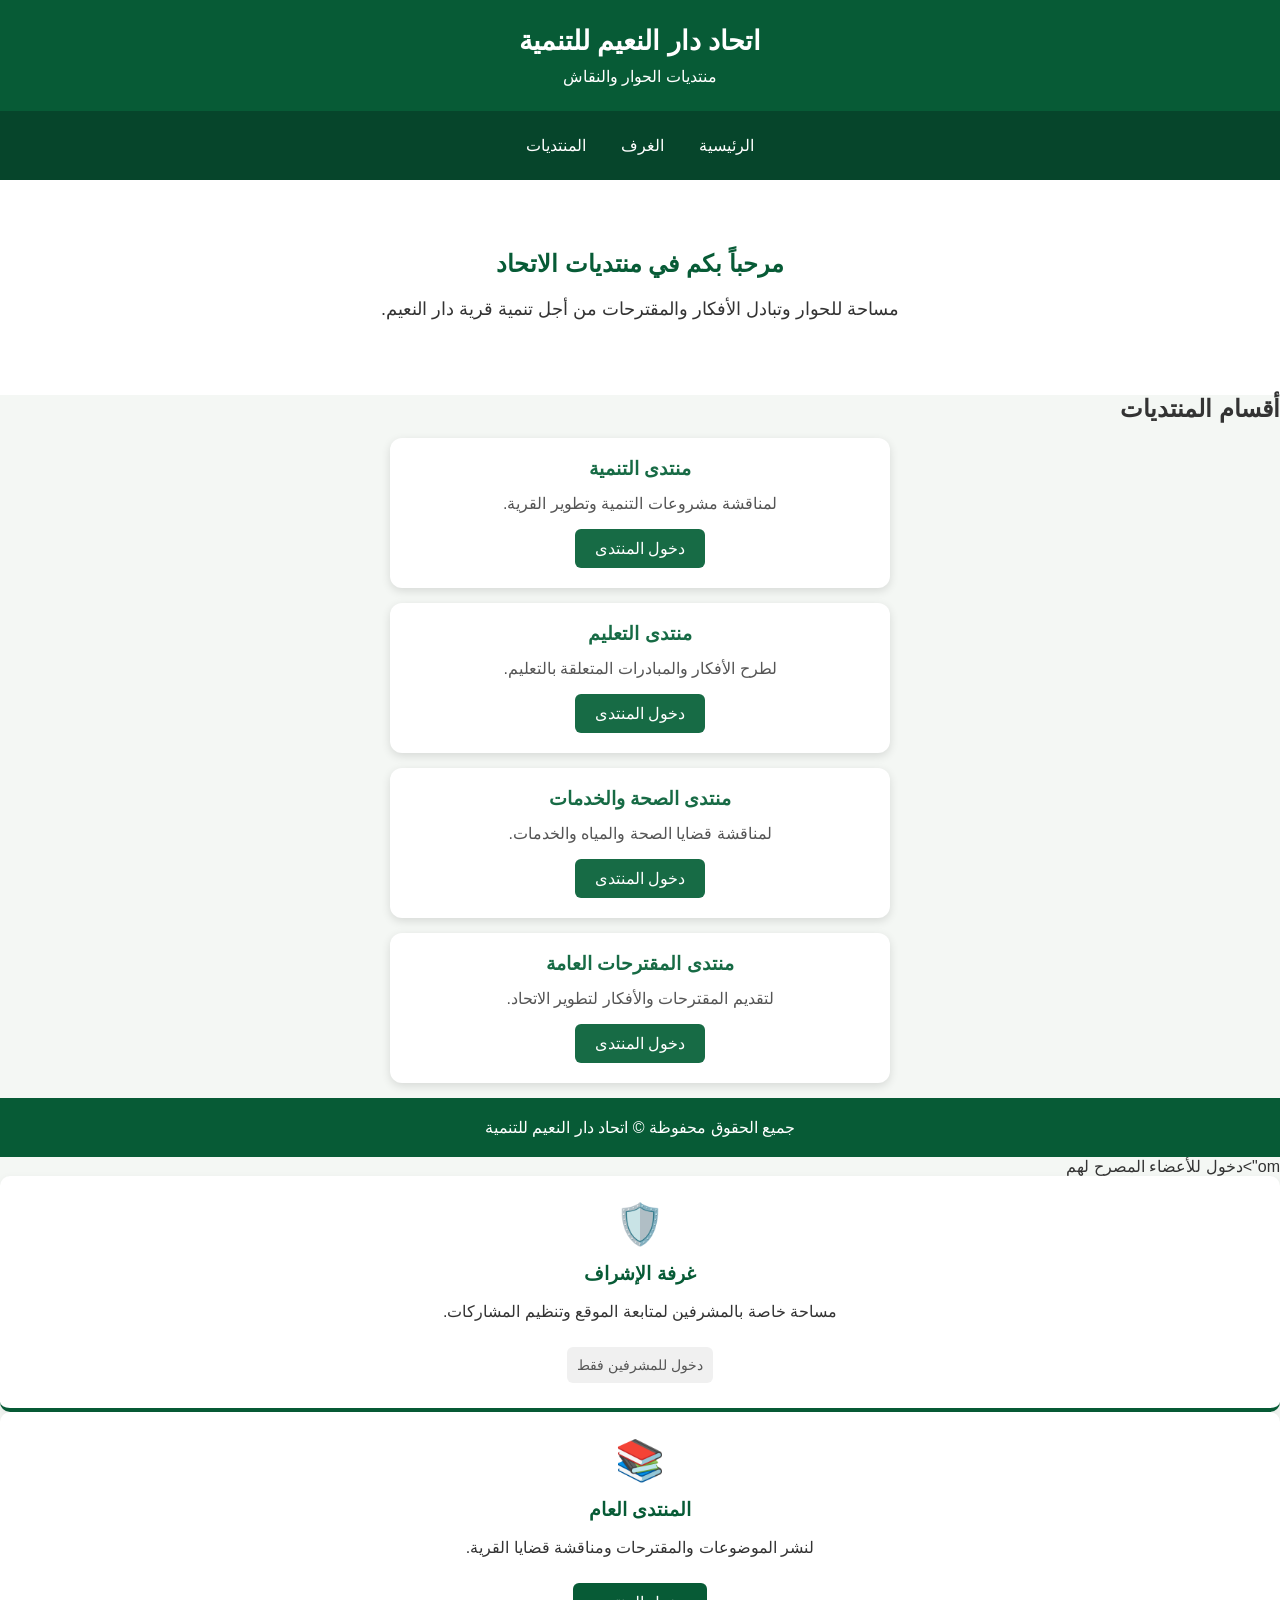
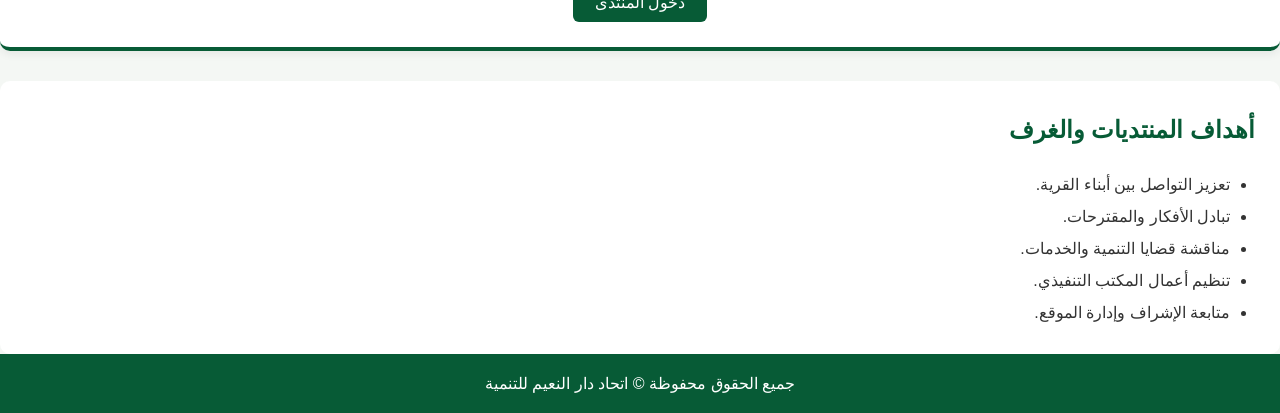
==== forums.html @ 41358372 "Add files via upload" ====
<!DOCTYPE html>
<html lang="ar" dir="rtl">
<head>
    <meta charset="UTF-8">
    <meta name="viewport" content="width=device-width, initial-scale=1.0">
    <link rel="stylesheet" href="style.css">
    <title>المنتديات - اتحاد دار النعيم للتنمية</title>
</head>

<body>

    <header>
        <h1>اتحاد دار النعيم للتنمية</h1>
        <p>منتديات الحوار والنقاش</p>
    </header>

    <nav>
        <a href="index.html">الرئيسية</a>
        <a href="rooms.html">الغرف</a>
        <a href="forums.html">المنتديات</a>
    </nav>

    <section class="hero">
        <h2>مرحباً بكم في منتديات الاتحاد</h2>
        <p>
            مساحة للحوار وتبادل الأفكار والمقترحات
            من أجل تنمية قرية دار النعيم.
        </p>
    </section>

    <section>
        <h2>أقسام المنتديات</h2>

        <div class="room-card">
            <h3>منتدى التنمية</h3>
            <p>لمناقشة مشروعات التنمية وتطوير القرية.</p>
            <a href="#">دخول المنتدى</a>
        </div>

        <div class="room-card">
            <h3>منتدى التعليم</h3>
            <p>لطرح الأفكار والمبادرات المتعلقة بالتعليم.</p>
            <a href="#">دخول المنتدى</a>
        </div>

        <div class="room-card">
            <h3>منتدى الصحة والخدمات</h3>
            <p>لمناقشة قضايا الصحة والمياه والخدمات.</p>
            <a href="#">دخول المنتدى</a>
        </div>

        <div class="room-card">
            <h3>منتدى المقترحات العامة</h3>
            <p>لتقديم المقترحات والأفكار لتطوير الاتحاد.</p>
            <a href="#">دخول المنتدى</a>
        </div>

    </section>

    <footer>
        <p>جميع الحقوق محفوظة © اتحاد دار النعيم للتنمية</p>
    </footer>

</body>
</html>
om">دخول للأعضاء المصرح لهم</span>
            </div>

            <div class="forum-card">
                <div class="forum-icon">🛡️</div>
                <h3>غرفة الإشراف</h3>
                <p>
                    مساحة خاصة بالمشرفين لمتابعة
                    الموقع وتنظيم المشاركات.
                </p>
                <span class="private-room">دخول للمشرفين فقط</span>
            </div>

            <div class="forum-card">
                <div class="forum-icon">📚</div>
                <h3>المنتدى العام</h3>
                <p>
                    لنشر الموضوعات والمقترحات
                    ومناقشة قضايا القرية.
                </p>
                <a href="#" class="forum-link">دخول المنتدى</a>
            </div>

        </section>

        <section class="forums-info">
            <h2>أهداف المنتديات والغرف</h2>
            <ul>
                <li>تعزيز التواصل بين أبناء القرية.</li>
                <li>تبادل الأفكار والمقترحات.</li>
                <li>مناقشة قضايا التنمية والخدمات.</li>
                <li>تنظيم أعمال المكتب التنفيذي.</li>
                <li>متابعة الإشراف وإدارة الموقع.</li>
            </ul>
        </section>

    </main>

    <footer>
        <p>جميع الحقوق محفوظة © اتحاد دار النعيم للتنمية</p>
    </footer>

</body>
</html>
---- style.css ----
/* إعدادات الصفحة العامة */
* {
    margin: 0;
    padding: 0;
    box-sizing: border-box;
}

body {
    font-family: Arial, sans-serif;
    direction: rtl;
    background-color: #f4f7f4;
    color: #333;
}

/* رأس الموقع */
header {
    background-color: #075b36;
    color: white;
    text-align: center;
    padding: 25px;
}

header h1 {
    font-size: 27px;
    margin-bottom: 10px;
}

header p {
    font-size: 16px;
}

/* القائمة الرئيسية */
nav {
    background-color: #06452b;
    padding: 15px;
    display: flex;
    justify-content: center;
    align-items: center;
    flex-wrap: wrap;
    gap: 15px;
}

nav a {
    color: white;
    text-decoration: none;
    font-size: 16px;
    padding: 10px;
    display: block;
}

/* القوائم المنسدلة */
.dropdown {
    position: relative;
    color: white;
}

.dropdown summary {
    list-style: none;
    cursor: pointer;
    padding: 10px;
    font-size: 16px;
}

.dropdown summary::-webkit-details-marker {
    display: none;
}

.dropdown summary::after {
    content: " ▼";
    font-size: 11px;
}

.dropdown[open] summary {
    background-color: #087747;
    border-radius: 5px;
}

/* محتويات القائمة */
.dropdown-menu {
    position: absolute;
    top: 100%;
    right: 0;
    min-width: 190px;
    background-color: white;
    box-shadow: 0 4px 12px #0003;
    border-radius: 5px;
    z-index: 100;
    overflow: hidden;
}

.dropdown-menu a {
    color: #075b36;
    padding: 12px 15px;
    border-bottom: 1px solid #eee;
    font-size: 15px;
}

.dropdown-menu a:hover {
    background-color: #e5f3eb;
}

/* تأثير الروابط */
nav > a:hover {
    background-color: #087747;
    border-radius: 5px;
}

/* القسم الرئيسي */
.hero {
    text-align: center;
    padding: 70px 20px;
    background-color: white;
}

.hero h2 {
    color: #075b36;
    margin-bottom: 15px;
}

.hero p {
    font-size: 18px;
    line-height: 1.8;
}

/* تذييل الموقع */
footer {
    background-color: #075b36;
    color: white;
    text-align: center;
    padding: 20px;
}

/* الهواتف */
@media (max-width: 600px) {

    nav {
        gap: 5px;
        padding: 10px;
    }

    nav a,
    .dropdown summary {
        font-size: 14px;
        padding: 10px 7px;
    }

    .dropdown-menu {
        min-width: 170px;
    }

    header h1 {
        font-size: 22px;
    }

    .hero {
        padding: 45px 15px;
    }
}


/* صفحة عن الاتحاد */

.about {
    background-color: white;
    max-width: 1000px;
    margin: 30px auto;
    padding: 30px;
    border-radius: 10px;
    line-height: 2;
}

.about h2 {
    color: #075b36;
    margin: 20px 0 10px;
    border-bottom: 2px solid #e1eee6;
    padding-bottom: 8px;
}

.about p {
    font-size: 17px;
    margin-bottom: 15px;
}

.about ul {
    padding-right: 25px;
}

.about li {
    margin-bottom: 8px;
}

@media (max-width: 600px) {
    .about {
        margin: 15px;
        padding: 20px;
    }
}


/* صفحة الإدارة */

.management {
    max-width: 1100px;
    margin: 30px auto;
    padding: 20px;
}

.management-intro {
    background: white;
    padding: 30px;
    text-align: center;
    border-radius: 10px;
    line-height: 2;
    border-top: 5px solid #075b36;
}

.management-intro h2 {
    color: #075b36;
    margin-bottom: 12px;
}

.section-title {
    text-align: center;
    color: #075b36;
    margin: 35px 0 25px;
}

.members {
    display: grid;
    grid-template-columns: repeat(3, 1fr);
    gap: 20px;
}

.member-card {
    background: white;
    padding: 20px;
    text-align: center;
    border-radius: 10px;
    box-shadow: 0 3px 10px #0001;
    border-bottom: 4px solid #075b36;
}

.member-photo {
    width: 125px;
    height: 125px;
    border-radius: 50%;
    background: #e5f0e9;
    border: 3px solid #075b36;
    margin: 0 auto 15px;
    display: flex;
    align-items: center;
    justify-content: center;
    color: #075b36;
    font-size: 14px;
}

.member-card h3 {
    color: #075b36;
    margin-bottom: 10px;
}

.member-card p {
    color: #555;
    font-size: 16px;
}

.duties {
    background: white;
    margin-top: 40px;
    padding: 25px;
    border-radius: 10px;
    line-height: 2;
}

.duties h2 {
    color: #075b36;
    margin-bottom: 20px;
}

.duty-item {
    border-bottom: 1px solid #ddd;
    padding: 15px 0;
}

.duty-item h3 {
    color: #075b36;
}

.note {
    background: #edf5ef;
    padding: 12px;
    margin-top: 20px;
    border-radius: 5px;
}

@media (max-width: 700px) {
    .members {
        grid-template-columns: repeat(2, 1fr);
    }
}

@media (max-width: 450px) {
    .members {
        grid-template-columns: 1fr;
    }
}


/* صفحة الهيكل التنظيمي */

.structure {
    max-width: 1000px;
    margin: 30px auto;
    padding: 20px;
}

.structure-intro,
.structure-info {
    background: white;
    padding: 25px;
    border-radius: 10px;
    line-height: 2;
}

.structure-intro {
    text-align: center;
    border-top: 5px solid #075b36;
}

.structure h2 {
    color: #075b36;
    margin-bottom: 15px;
}

.organization {
    text-align: center;
    margin: 35px 0;
}

.org-box {
    background: #e5f1e9;
    border: 2px solid #075b36;
    border-radius: 10px;
    padding: 18px;
    max-width: 450px;
    margin: auto;
}

.org-box.top {
    background: #075b36;
    color: white;
}

.org-box h3 {
    margin-bottom: 8px;
}

.org-line {
    width: 3px;
    height: 30px;
    background: #075b36;
    margin: auto;
}

.org-groups {
    display: grid;
    grid-template-columns: 1fr 1fr;
    gap: 20px;
    max-width: 700px;
    margin: auto;
}

.org-box.small {
    width: 100%;
    font-size: 14px;
}

.structure-info {
    margin-top: 30px;
}

.structure-info li {
    margin-bottom: 10px;
}

@media (max-width: 500px) {
    .org-groups {
        grid-template-columns: 1fr;
    }
}


/* صفحة المشروعات والإنجازات */

.projects {
    max-width: 1100px;
    margin: 30px auto;
    padding: 20px;
}

.projects-intro {
    background: white;
    text-align: center;
    padding: 35px 20px;
    border-radius: 10px;
    border-top: 5px solid #075b36;
    line-height: 2;
}

.projects-intro h2 {
    color: #075b36;
    margin-bottom: 12px;
}

.projects-title {
    text-align: center;
    color: #075b36;
    margin: 35px 0 25px;
}

.project-grid {
    display: grid;
    grid-template-columns: repeat(3, 1fr);
    gap: 20px;
}

.project-card {
    background: white;
    padding: 25px;
    border-radius: 10px;
    text-align: center;
    box-shadow: 0 3px 10px #0001;
    border-bottom: 4px solid #075b36;
}

.project-icon {
    font-size: 40px;
    margin-bottom: 15px;
}

.project-card h3 {
    color: #075b36;
    margin-bottom: 12px;
}

.project-card p {
    line-height: 1.9;
    margin-bottom: 15px;
}

.project-card span {
    color: #075b36;
    font-size: 14px;
    font-weight: bold;
}

.future-projects,
.documentation {
    background: white;
    padding: 25px;
    margin-top: 30px;
    border-radius: 10px;
    line-height: 2;
}

.future-projects h2,
.documentation h2 {
    color: #075b36;
    margin-bottom: 15px;
}

.future-projects ul {
    padding-right: 25px;
}

.future-projects li {
    margin-bottom: 10px;
}

.documentation {
    border-right: 5px solid #075b36;
}

@media (max-width: 750px) {
    .project-grid {
        grid-template-columns: repeat(2, 1fr);
    }
}

@media (max-width: 450px) {
    .project-grid {
        grid-template-columns: 1fr;
    }
}


/* صفحة الأخبار والإعلانات */

.news {
    max-width: 1100px;
    margin: 30px auto;
    padding: 20px;
}

.news-intro {
    background: white;
    text-align: center;
    padding: 35px 20px;
    border-radius: 10px;
    border-top: 5px solid #075b36;
    line-height: 2;
}

.news-intro h2 {
    color: #075b36;
    margin-bottom: 12px;
}

.news-title {
    text-align: center;
    color: #075b36;
    margin: 35px 0 25px;
}

.news-grid {
    display: grid;
    grid-template-columns: repeat(3, 1fr);
    gap: 20px;
}

.news-card {
    background: white;
    padding: 25px;
    border-radius: 10px;
    box-shadow: 0 3px 10px #0001;
    border-bottom: 4px solid #075b36;
    line-height: 1.9;
}

.news-icon {
    font-size: 35px;
    margin-bottom: 12px;
}

.news-type {
    color: #087747;
    font-size: 14px;
    font-weight: bold;
}

.news-card h3 {
    color: #075b36;
    margin: 12px 0;
}

.news-card p {
    color: #555;
    margin-bottom: 15px;
}

.news-date {
    color: #777;
    font-size: 13px;
}

.news-notices {
    background: white;
    padding: 25px;
    margin-top: 30px;
    border-right: 5px solid #075b36;
    border-radius: 10px;
    line-height: 2;
}

.news-notices h2 {
    color: #075b36;
    margin-bottom: 12px;
}

@media (max-width: 750px) {
    .news-grid {
        grid-template-columns: repeat(2, 1fr);
    }
}

@media (max-width: 450px) {
    .news-grid {
        grid-template-columns: 1fr;
    }
}


/* صفحة اتصل بنا */

.contact {
    max-width: 1100px;
    margin: 30px auto;
    padding: 20px;
}

.contact-intro {
    background: white;
    text-align: center;
    padding: 35px 20px;
    border-radius: 10px;
    border-top: 5px solid #075b36;
    line-height: 2;
}

.contact-intro h2 {
    color: #075b36;
    margin-bottom: 12px;
}

.contact-info {
    display: grid;
    grid-template-columns: repeat(3, 1fr);
    gap: 20px;
    margin-top: 25px;
}

.contact-card {
    background: white;
    padding: 25px;
    text-align: center;
    border-radius: 10px;
    box-shadow: 0 3px 10px #0001;
    border-bottom: 4px solid #075b36;
}

.contact-card div {
    font-size: 35px;
    margin-bottom: 12px;
}

.contact-card h3 {
    color: #075b36;
    margin-bottom: 10px;
}

.contact-form {
    background: white;
    padding: 30px;
    margin-top: 30px;
    border-radius: 10px;
}

.contact-form h2 {
    color: #075b36;
    margin-bottom: 20px;
}

.contact-form label {
    display: block;
    margin: 15px 0 8px;
    color: #075b36;
    font-weight: bold;
}

.contact-form input,
.contact-form textarea {
    width: 100%;
    padding: 13px;
    border: 1px solid #ccc;
    border-radius: 6px;
    font-family: Arial, sans-serif;
    font-size: 16px;
}

.contact-form textarea {
    resize: vertical;
}

.contact-form button {
    background: #075b36;
    color: white;
    border: none;
    padding: 13px 30px;
    margin-top: 20px;
    border-radius: 6px;
    font-size: 16px;
    cursor: pointer;
}

.contact-form button:hover {
    background: #087747;
}

@media (max-width: 650px) {
    .contact-info {
        grid-template-columns: 1fr;
    }

    .contact-form {
        padding: 20px;
    }
}


/* صفحة المنتديات والغرف */

.forums {
    max-width: 1100px;
    margin: 30px auto;
    padding: 20px;
}

.forums-intro {
    background: white;
    text-align: center;
    padding: 35px 20px;
    border-radius: 10px;
    border-top: 5px solid #075b36;
    line-height: 2;
}

.forums-intro h2 {
    color: #075b36;
    margin-bottom: 12px;
}

.forums-title {
    text-align: center;
    color: #075b36;
    margin: 35px 0 25px;
}

.forums-grid {
    display: grid;
    grid-template-columns: repeat(2, 1fr);
    gap: 20px;
}

.forum-card {
    background: white;
    padding: 25px;
    text-align: center;
    border-radius: 10px;
    box-shadow: 0 3px 10px #0001;
    border-bottom: 4px solid #075b36;
}

.forum-icon {
    font-size: 40px;
    margin-bottom: 15px;
}

.forum-card h3 {
    color: #075b36;
    margin-bottom: 12px;
}

.forum-card p {
    line-height: 1.9;
    margin-bottom: 20px;
}

.forum-link {
    display: inline-block;
    background: #075b36;
    color: white;
    text-decoration: none;
    padding: 10px 22px;
    border-radius: 6px;
}

.forum-link:hover {
    background: #087747;
}

.private-room {
    display: inline-block;
    background: #f0f0f0;
    color: #555;
    padding: 10px;
    border-radius: 6px;
    font-size: 14px;
}

.forums-info {
    background: white;
    padding: 25px;
    margin-top: 30px;
    border-radius: 10px;
    line-height: 2;
}

.forums-info h2 {
    color: #075b36;
    margin-bottom: 15px;
}

.forums-info ul {
    padding-right: 25px;
}

@media (max-width: 600px) {
    .forums-grid {
        grid-template-columns: 1fr;
    }
}


/* الغرفة العامة */

.chat-room {
    max-width: 900px;
    margin: 30px auto;
    padding: 15px;
}

.chat-header {
    background: #075b36;
    color: white;
    text-align: center;
    padding: 25px;
    border-radius: 10px 10px 0 0;
    line-height: 2;
}

.chat-box {
    background: white;
    border: 1px solid #ddd;
    border-radius: 0 0 10px 10px;
    overflow: hidden;
}

.chat-messages {
    height: 400px;
    overflow-y: auto;
    padding: 20px;
    background: #f4f7f4;
}

.welcome-message {
    background: #e1f1e7;
    color: #075b36;
    padding: 15px;
    border-radius: 10px;
    line-height: 1.8;
    margin-bottom: 15px;
}

.message {
    background: white;
    padding: 12px 15px;
    margin-bottom: 12px;
    border-radius: 10px;
    border-right: 4px solid #075b36;
    box-shadow: 0 2px 5px #0001;
}

.message strong {
    display: block;
    color: #075b36;
    margin-bottom: 7px;
}

.message p {
    line-height: 1.7;
    overflow-wrap: anywhere;
}

.message small {
    display: block;
    color: #888;
    margin-top: 8px;
    font-size: 12px;
}

.chat-form {
    padding: 20px;
    display: flex;
    flex-direction: column;
    gap: 12px;
}

.chat-form input,
.chat-form textarea {
    width: 100%;
    padding: 13px;
    border: 1px solid #ccc;
    border-radius: 7px;
    font-family: Arial, sans-serif;
    font-size: 16px;
}

.chat-form button {
    background: #075b36;
    color: white;
    border: none;
    padding: 13px;
    border-radius: 7px;
    font-size: 16px;
    cursor: pointer;
}

.chat-form button:hover {
    background: #087747;
}

@media (max-width: 600px) {
    .chat-messages {
        height: 350px;
    }

    .chat-room {
        margin: 15px auto;
    }
}


/* تنسيق الغرفة العامة */
#public-room {
    background: #f5f7fa;
    padding: 20px;
    margin: 20px 0;
    border-radius: 12px;
    border: 1px solid #ddd;
}

#public-room h2 {
    color: #176b45;
    text-align: center;
    margin-bottom: 20px;
}

#chat-box {
    background: white;
    min-height: 200px;
    padding: 15px;
    border: 1px solid #ddd;
    border-radius: 8px;
    margin-bottom: 15px;
    overflow-y: auto;
}

.chat-form input {
    width: 100%;
    padding: 12px;
    margin: 6px 0;
    border: 1px solid #ccc;
    border-radius: 6px;
    box-sizing: border-box;
}

#send-btn {
    background: #176b45;
    color: white;
    padding: 12px 25px;
    border: none;
    border-radius: 6px;
    cursor: pointer;
    width: 100%;
}


/* تنسيق بطاقات الغرف */

.room-card {
    background: #ffffff;
    padding: 20px;
    margin: 15px auto;
    width: 85%;
    max-width: 500px;
    border-radius: 12px;
    box-shadow: 0 3px 10px rgba(0, 0, 0, 0.12);
    text-align: center;
}

.room-card h3 {
    color: #176b45;
    margin-bottom: 10px;
}

.room-card p {
    color: #555;
    line-height: 1.8;
}

.room-card a {
    display: inline-block;
    background: #176b45;
    color: white;
    padding: 10px 20px;
    margin-top: 10px;
    border-radius: 6px;
    text-decoration: none;
}

.room-card a:hover {
    background: #104d31;
}
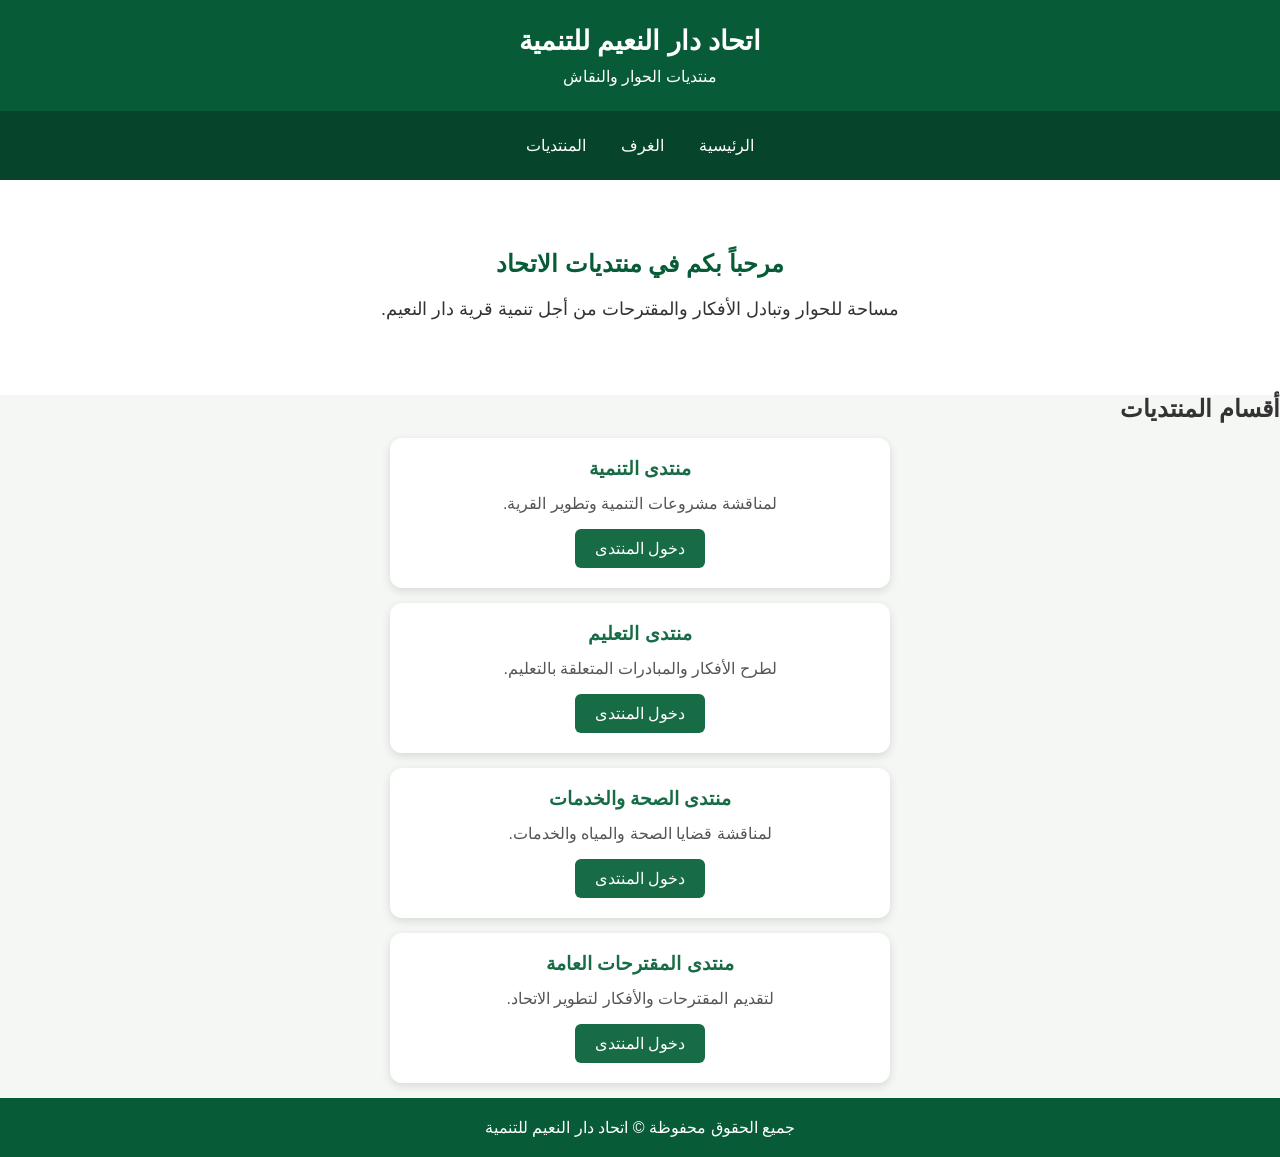
==== commit 14dff62f: "Update forums.html" ====
--- a/forums.html
+++ b/forums.html
@@ -1,4 +1,3 @@
-
 <!DOCTYPE html>
 <html lang="ar" dir="rtl">
 <head>
@@ -10,101 +9,57 @@
 
 <body>
 
-    <header>
-        <h1>اتحاد دار النعيم للتنمية</h1>
-        <p>منتديات الحوار والنقاش</p>
-    </header>
+<header>
+    <h1>اتحاد دار النعيم للتنمية</h1>
+    <p>منتديات الحوار والنقاش</p>
+</header>
 
-    <nav>
-        <a href="index.html">الرئيسية</a>
-        <a href="rooms.html">الغرف</a>
-        <a href="forums.html">المنتديات</a>
-    </nav>
+<nav>
+    <a href="index.html">الرئيسية</a>
+    <a href="rooms.html">الغرف</a>
+    <a href="forums.html">المنتديات</a>
+</nav>
 
-    <section class="hero">
-        <h2>مرحباً بكم في منتديات الاتحاد</h2>
-        <p>
-            مساحة للحوار وتبادل الأفكار والمقترحات
-            من أجل تنمية قرية دار النعيم.
-        </p>
-    </section>
+<section class="hero">
+    <h2>مرحباً بكم في منتديات الاتحاد</h2>
+    <p>
+        مساحة للحوار وتبادل الأفكار والمقترحات
+        من أجل تنمية قرية دار النعيم.
+    </p>
+</section>
 
-    <section>
-        <h2>أقسام المنتديات</h2>
+<section>
+    <h2>أقسام المنتديات</h2>
 
-        <div class="room-card">
-            <h3>منتدى التنمية</h3>
-            <p>لمناقشة مشروعات التنمية وتطوير القرية.</p>
-            <a href="#">دخول المنتدى</a>
-        </div>
+    <div class="room-card">
+        <h3>منتدى التنمية</h3>
+        <p>لمناقشة مشروعات التنمية وتطوير القرية.</p>
+        <a href="#">دخول المنتدى</a>
+    </div>
 
-        <div class="room-card">
-            <h3>منتدى التعليم</h3>
-            <p>لطرح الأفكار والمبادرات المتعلقة بالتعليم.</p>
-            <a href="#">دخول المنتدى</a>
-        </div>
+    <div class="room-card">
+        <h3>منتدى التعليم</h3>
+        <p>لطرح الأفكار والمبادرات المتعلقة بالتعليم.</p>
+        <a href="#">دخول المنتدى</a>
+    </div>
 
-        <div class="room-card">
-            <h3>منتدى الصحة والخدمات</h3>
-            <p>لمناقشة قضايا الصحة والمياه والخدمات.</p>
-            <a href="#">دخول المنتدى</a>
-        </div>
+    <div class="room-card">
+        <h3>منتدى الصحة والخدمات</h3>
+        <p>لمناقشة قضايا الصحة والمياه والخدمات.</p>
+        <a href="#">دخول المنتدى</a>
+    </div>
 
-        <div class="room-card">
-            <h3>منتدى المقترحات العامة</h3>
-            <p>لتقديم المقترحات والأفكار لتطوير الاتحاد.</p>
-            <a href="#">دخول المنتدى</a>
-        </div>
+    <div class="room-card">
+        <h3>منتدى المقترحات العامة</h3>
+        <p>لتقديم المقترحات والأفكار لتطوير الاتحاد.</p>
+        <a href="#">دخول المنتدى</a>
+    </div>
 
-    </section>
+</section>
 
-    <footer>
-        <p>جميع الحقوق محفوظة © اتحاد دار النعيم للتنمية</p>
-    </footer>
+<footer>
+    <p>جميع الحقوق محفوظة © اتحاد دار النعيم للتنمية</p>
+</footer>
 
 </body>
 </html>
-om">دخول للأعضاء المصرح لهم</span>
-            </div>
-
-            <div class="forum-card">
-                <div class="forum-icon">🛡️</div>
-                <h3>غرفة الإشراف</h3>
-                <p>
-                    مساحة خاصة بالمشرفين لمتابعة
-                    الموقع وتنظيم المشاركات.
-                </p>
-                <span class="private-room">دخول للمشرفين فقط</span>
-            </div>
-
-            <div class="forum-card">
-                <div class="forum-icon">📚</div>
-                <h3>المنتدى العام</h3>
-                <p>
-                    لنشر الموضوعات والمقترحات
-                    ومناقشة قضايا القرية.
-                </p>
-                <a href="#" class="forum-link">دخول المنتدى</a>
-            </div>
-
-        </section>
-
-        <section class="forums-info">
-            <h2>أهداف المنتديات والغرف</h2>
-            <ul>
-                <li>تعزيز التواصل بين أبناء القرية.</li>
-                <li>تبادل الأفكار والمقترحات.</li>
-                <li>مناقشة قضايا التنمية والخدمات.</li>
-                <li>تنظيم أعمال المكتب التنفيذي.</li>
-                <li>متابعة الإشراف وإدارة الموقع.</li>
-            </ul>
-        </section>
-
-    </main>
-
-    <footer>
-        <p>جميع الحقوق محفوظة © اتحاد دار النعيم للتنمية</p>
-    </footer>
-
-</body>
-</html>
